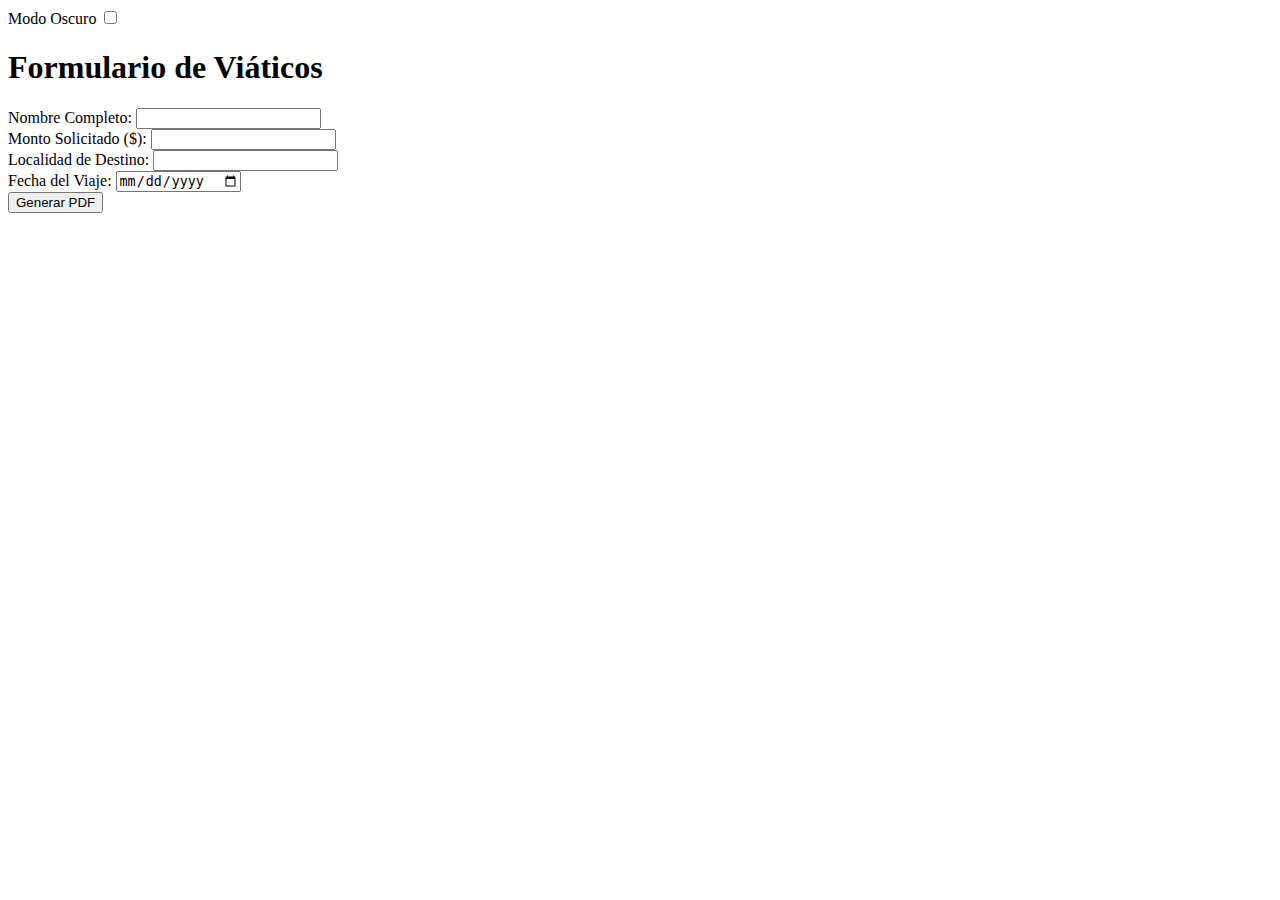
==== src/main/resources/templates/index.html @ 6850a558 "inicio" ====
<!DOCTYPE html>
<html xmlns:th="http://www.thymeleaf.org">
<head>
    <meta charset="UTF-8">
    <meta name="viewport" content="width=device-width, initial-scale=1.0">
    <title>Formulario de Viáticos</title>
    <link rel="stylesheet" th:href="@{/static/style.css}" >
</head>
<body>
<div class="container">
    <div class="theme-switch-container">
        <span class="theme-switch-label">Modo Oscuro</span>
        <label class="theme-switch">
            <input type="checkbox" id="themeSwitch">
            <span class="slider"></span>
        </label>
    </div>

    <h1>Formulario de Viáticos</h1>

    <form id="formularioViaticos">
        <div class="form-group">
            <label for="nombre">Nombre Completo:</label>
            <input type="text" id="nombre" name="nombre" required>
        </div>

        <div class="form-group">
            <label for="monto">Monto Solicitado ($):</label>
            <input type="number" id="monto" name="monto" min="0" step="0.01" required>
        </div>

        <div class="form-group">
            <label for="localidad">Localidad de Destino:</label>
            <input type="text" id="localidad" name="localidad" required>
        </div>

        <div class="form-group">
            <label for="fecha">Fecha del Viaje:</label>
            <input type="date" id="fecha" name="fecha" required>
        </div>

        <button type="submit">Generar PDF</button>
    </form>

    <div id="resultado"></div>
</div>

<script th:src="@{/static/script.js}"></script>
</body>
</html>
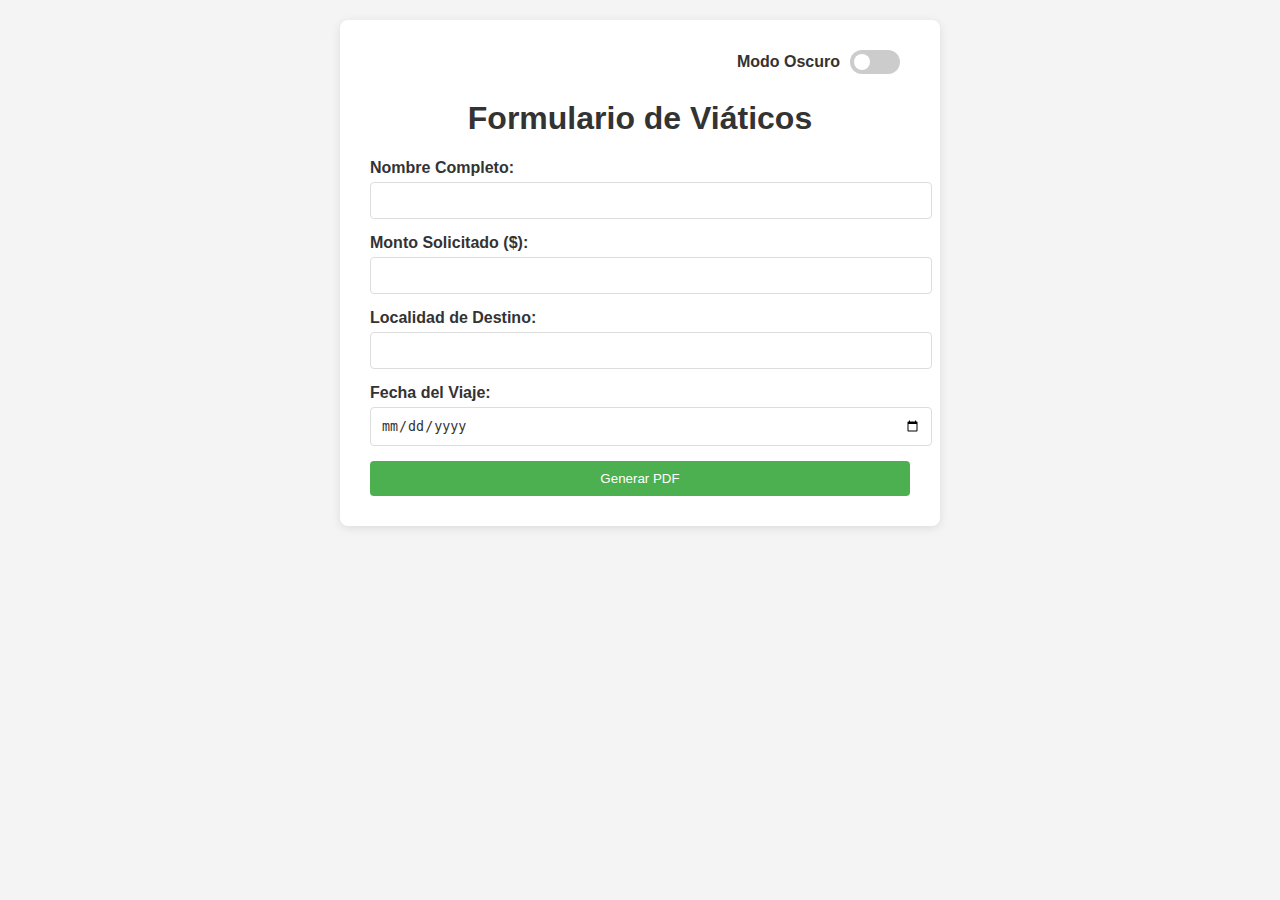
==== commit 0485fa43: "7 vier mar" ====
--- a/src/main/resources/templates/index.html
+++ b/src/main/resources/templates/index.html
@@ -1,24 +1,164 @@
 <!DOCTYPE html>
-<html xmlns:th="http://www.thymeleaf.org">
+<html>
 <head>
     <meta charset="UTF-8">
     <meta name="viewport" content="width=device-width, initial-scale=1.0">
     <title>Formulario de Viáticos</title>
-    <link rel="stylesheet" th:href="@{/static/style.css}" >
+    <style>
+        :root {
+            /* Tema claro */
+            --fondo: #f4f4f4;
+            --fondo-contenedor: white;
+            --texto: #333;
+            --borde: #ddd;
+            --boton-fondo: #4CAF50;
+            --boton-hover: #45a049;
+            --boton-texto: white;
+        }
+
+        .dark-mode {
+            /* Tema oscuro */
+            --fondo: #121212;
+            --fondo-contenedor: #1e1e1e;
+            --texto: #e0e0e0;
+            --borde: #444;
+            --boton-fondo: #45a049;
+            --boton-hover: #4CAF50;
+            --boton-texto: white;
+        }
+
+        body {
+            font-family: Arial, sans-serif;
+            max-width: 600px;
+            margin: 0 auto;
+            padding: 20px;
+            background-color: var(--fondo);
+            color: var(--texto);
+            transition: all 0.3s ease;
+        }
+
+        .container {
+            background-color: var(--fondo-contenedor);
+            padding: 30px;
+            border-radius: 8px;
+            box-shadow: 0 2px 10px rgba(0,0,0,0.1);
+        }
+
+        .theme-toggle {
+            display: flex;
+            justify-content: flex-end;
+            margin-bottom: 20px;
+        }
+
+        .theme-switch {
+            display: flex;
+            align-items: center;
+        }
+
+        .theme-switch label {
+            margin-right: 10px;
+        }
+
+        h1 {
+            text-align: center;
+            color: var(--texto);
+        }
+
+        .form-group {
+            margin-bottom: 15px;
+        }
+
+        label {
+            display: block;
+            margin-bottom: 5px;
+            font-weight: bold;
+        }
+
+        input {
+            width: 100%;
+            padding: 10px;
+            border: 1px solid var(--borde);
+            border-radius: 4px;
+            background-color: var(--fondo-contenedor);
+            color: var(--texto);
+        }
+
+        button {
+            width: 100%;
+            padding: 10px;
+            background-color: var(--boton-fondo);
+            color: var(--boton-texto);
+            border: none;
+            border-radius: 4px;
+            cursor: pointer;
+            transition: background-color 0.3s;
+        }
+
+        button:hover {
+            background-color: var(--boton-hover);
+        }
+
+        .switch {
+            position: relative;
+            display: inline-block;
+            width: 50px;
+            height: 24px;
+        }
+
+        .switch input {
+            opacity: 0;
+            width: 0;
+            height: 0;
+        }
+
+        .slider {
+            position: absolute;
+            cursor: pointer;
+            top: 0;
+            left: 0;
+            right: 0;
+            bottom: 0;
+            background-color: #ccc;
+            transition: .4s;
+            border-radius: 24px;
+        }
+
+        .slider:before {
+            position: absolute;
+            content: "";
+            height: 16px;
+            width: 16px;
+            left: 4px;
+            bottom: 4px;
+            background-color: white;
+            transition: .4s;
+            border-radius: 50%;
+        }
+
+        input:checked + .slider {
+            background-color: #2196F3;
+        }
+
+        input:checked + .slider:before {
+            transform: translateX(26px);
+        }
+    </style>
 </head>
 <body>
 <div class="container">
-    <div class="theme-switch-container">
-        <span class="theme-switch-label">Modo Oscuro</span>
-        <label class="theme-switch">
-            <input type="checkbox" id="themeSwitch">
-            <span class="slider"></span>
-        </label>
+    <div class="theme-toggle">
+        <div class="theme-switch">
+            <label>Modo Oscuro</label>
+            <label class="switch">
+                <input type="checkbox" id="darkModeToggle">
+                <span class="slider"></span>
+            </label>
+        </div>
     </div>
 
     <h1>Formulario de Viáticos</h1>
 
-    <form id="formularioViaticos">
+    <form action="/generarPDF" method="post">
         <div class="form-group">
             <label for="nombre">Nombre Completo:</label>
             <input type="text" id="nombre" name="nombre" required>
@@ -41,10 +181,27 @@
 
         <button type="submit">Generar PDF</button>
     </form>
-
-    <div id="resultado"></div>
 </div>
 
-<script th:src="@{/static/script.js}"></script>
+<script>
+    const darkModeToggle = document.getElementById('darkModeToggle');
+    const body = document.body;
+
+    // Verificar preferencia guardada
+    if (localStorage.getItem('darkMode') === 'enabled') {
+        body.classList.add('dark-mode');
+        darkModeToggle.checked = true;
+    }
+
+    darkModeToggle.addEventListener('change', () => {
+        if (darkModeToggle.checked) {
+            body.classList.add('dark-mode');
+            localStorage.setItem('darkMode', 'enabled');
+        } else {
+            body.classList.remove('dark-mode');
+            localStorage.removeItem('darkMode');
+        }
+    });
+</script>
 </body>
 </html>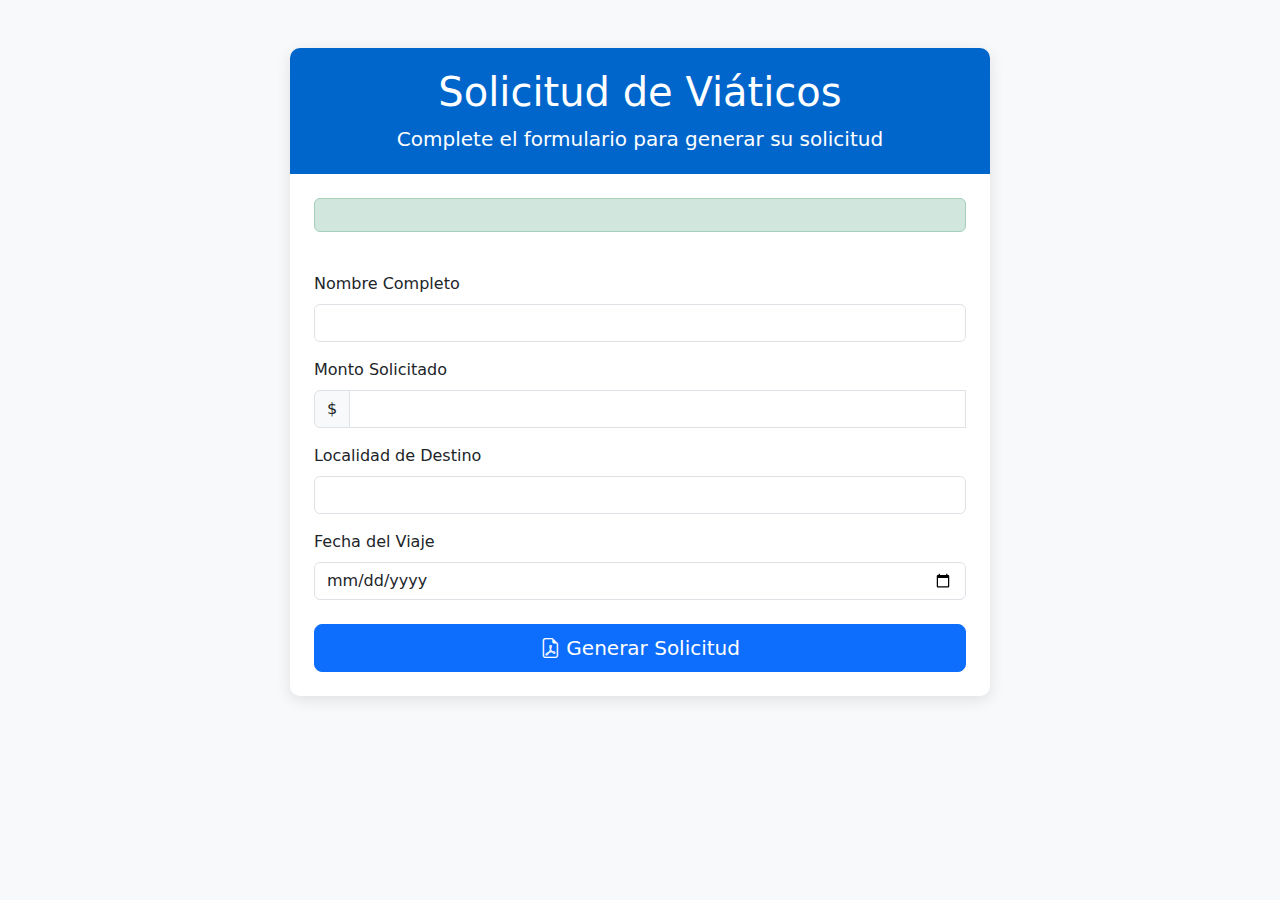
==== commit f00689f1: "listo casi" ====
--- a/src/main/resources/templates/index.html
+++ b/src/main/resources/templates/index.html
@@ -1,207 +1,124 @@
 <!DOCTYPE html>
-<html>
+<html xmlns:th="http://www.thymeleaf.org" data-bs-theme="light">
 <head>
     <meta charset="UTF-8">
     <meta name="viewport" content="width=device-width, initial-scale=1.0">
     <title>Formulario de Viáticos</title>
+    <!-- Bootstrap CSS -->
+    <link href="https://cdn.jsdelivr.net/npm/bootstrap@5.3.0/dist/css/bootstrap.min.css" rel="stylesheet">
     <style>
         :root {
-            /* Tema claro */
-            --fondo: #f4f4f4;
-            --fondo-contenedor: white;
-            --texto: #333;
-            --borde: #ddd;
-            --boton-fondo: #4CAF50;
-            --boton-hover: #45a049;
-            --boton-texto: white;
+            --header-bg-light: #0066cc;
+            --text-color-light: #ffffff;
+            --box-shadow-light: rgba(0, 0, 0, 0.1);
         }
 
-        .dark-mode {
-            /* Tema oscuro */
-            --fondo: #121212;
-            --fondo-contenedor: #1e1e1e;
-            --texto: #e0e0e0;
-            --borde: #444;
-            --boton-fondo: #45a049;
-            --boton-hover: #4CAF50;
-            --boton-texto: white;
-        }
-
-        body {
-            font-family: Arial, sans-serif;
-            max-width: 600px;
+        .form-container {
+            max-width: 700px;
             margin: 0 auto;
-            padding: 20px;
-            background-color: var(--fondo);
-            color: var(--texto);
+            box-shadow: 0 4px 15px var(--box-shadow-light);
+            border-radius: 10px;
             transition: all 0.3s ease;
         }
 
-        .container {
-            background-color: var(--fondo-contenedor);
-            padding: 30px;
-            border-radius: 8px;
-            box-shadow: 0 2px 10px rgba(0,0,0,0.1);
-        }
-
-        .theme-toggle {
-            display: flex;
-            justify-content: flex-end;
-            margin-bottom: 20px;
-        }
-
-        .theme-switch {
-            display: flex;
-            align-items: center;
-        }
-
-        .theme-switch label {
-            margin-right: 10px;
-        }
-
-        h1 {
-            text-align: center;
-            color: var(--texto);
-        }
-
-        .form-group {
-            margin-bottom: 15px;
-        }
-
-        label {
-            display: block;
-            margin-bottom: 5px;
-            font-weight: bold;
-        }
-
-        input {
-            width: 100%;
-            padding: 10px;
-            border: 1px solid var(--borde);
-            border-radius: 4px;
-            background-color: var(--fondo-contenedor);
-            color: var(--texto);
-        }
-
-        button {
-            width: 100%;
-            padding: 10px;
-            background-color: var(--boton-fondo);
-            color: var(--boton-texto);
-            border: none;
-            border-radius: 4px;
-            cursor: pointer;
-            transition: background-color 0.3s;
-        }
-
-        button:hover {
-            background-color: var(--boton-hover);
-        }
-
-        .switch {
-            position: relative;
-            display: inline-block;
-            width: 50px;
-            height: 24px;
-        }
-
-        .switch input {
-            opacity: 0;
-            width: 0;
-            height: 0;
-        }
-
-        .slider {
-            position: absolute;
-            cursor: pointer;
-            top: 0;
-            left: 0;
-            right: 0;
-            bottom: 0;
-            background-color: #ccc;
-            transition: .4s;
-            border-radius: 24px;
-        }
-
-        .slider:before {
-            position: absolute;
-            content: "";
-            height: 16px;
-            width: 16px;
-            left: 4px;
-            bottom: 4px;
-            background-color: white;
-            transition: .4s;
-            border-radius: 50%;
-        }
-
-        input:checked + .slider {
-            background-color: #2196F3;
-        }
-
-        input:checked + .slider:before {
-            transform: translateX(26px);
+        .header-bg {
+            background-color: var(--header-bg-light);
+            color: var(--text-color-light);
+            border-radius: 10px 10px 0 0;
+            padding: 20px;
+            transition: background-color 0.3s ease;
         }
     </style>
 </head>
-<body>
-<div class="container">
-    <div class="theme-toggle">
-        <div class="theme-switch">
-            <label>Modo Oscuro</label>
-            <label class="switch">
-                <input type="checkbox" id="darkModeToggle">
-                <span class="slider"></span>
-            </label>
+<body class="bg-light">
+
+<div class="container py-5">
+    <div class="form-container bg-white">
+        <div class="header-bg text-center">
+            <h1>Solicitud de Viáticos</h1>
+            <p class="lead mb-0">Complete el formulario para generar su solicitud</p>
+        </div>
+
+
+
+        <div th:if="${mensajeExito}" class="alert alert-success mx-4 mt-4" th:text="${mensajeExito}"></div>
+
+        <div class="p-4">
+            <form th:action="@{/generarPDF}" method="post" class="needs-validation" novalidate>
+                <div class="mb-3">
+                    <label for="nombre" class="form-label">Nombre Completo</label>
+                    <input type="text" class="form-control" id="nombre" name="nombre" required>
+                    <div class="invalid-feedback">El nombre es obligatorio</div>
+                </div>
+
+                <div class="mb-3">
+                    <label for="monto" class="form-label">Monto Solicitado</label>
+                    <div class="input-group">
+                        <span class="input-group-text">$</span>
+                        <input type="number" class="form-control" id="monto" name="monto" min="0" step="0.01" required>
+                        <div class="invalid-feedback">Ingrese un monto válido</div>
+                    </div>
+                </div>
+
+                <div class="mb-3">
+                    <label for="localidad" class="form-label">Localidad de Destino</label>
+                    <input type="text" class="form-control" id="localidad" name="localidad" required>
+                    <div class="invalid-feedback">La localidad es obligatoria</div>
+                </div>
+
+                <div class="mb-4">
+                    <label for="fecha" class="form-label">Fecha del Viaje</label>
+                    <input type="date" class="form-control" id="fecha" name="fecha" required>
+                    <div class="invalid-feedback">Seleccione una fecha</div>
+                </div>
+
+                <div class="d-grid gap-2">
+                    <button type="submit" class="btn btn-primary btn-lg">
+                        <i class="bi bi-file-earmark-pdf"></i> Generar Solicitud
+                    </button>
+                    <div id="successMessage" class="alert alert-success mt-3" style="display: none;">
+                        PDF generado correctamente. ¿Desea generar otra solicitud?
+                        <button type="button" class="btn btn-success btn-sm ms-2" onclick="window.location.reload();">
+                            Nueva Solicitud
+                        </button>
+                    </div>
+                </div>
+            </form>
         </div>
     </div>
-
-    <h1>Formulario de Viáticos</h1>
-
-    <form action="/generarPDF" method="post">
-        <div class="form-group">
-            <label for="nombre">Nombre Completo:</label>
-            <input type="text" id="nombre" name="nombre" required>
-        </div>
-
-        <div class="form-group">
-            <label for="monto">Monto Solicitado ($):</label>
-            <input type="number" id="monto" name="monto" min="0" step="0.01" required>
-        </div>
-
-        <div class="form-group">
-            <label for="localidad">Localidad de Destino:</label>
-            <input type="text" id="localidad" name="localidad" required>
-        </div>
-
-        <div class="form-group">
-            <label for="fecha">Fecha del Viaje:</label>
-            <input type="date" id="fecha" name="fecha" required>
-        </div>
-
-        <button type="submit">Generar PDF</button>
-    </form>
 </div>
 
+<!-- Bootstrap Icons -->
+<link rel="stylesheet" href="https://cdn.jsdelivr.net/npm/bootstrap-icons@1.8.0/font/bootstrap-icons.css">
+<!-- Bootstrap JS -->
+<script src="https://cdn.jsdelivr.net/npm/bootstrap@5.3.0/dist/js/bootstrap.bundle.min.js"></script>
+
 <script>
-    const darkModeToggle = document.getElementById('darkModeToggle');
-    const body = document.body;
+    // Validación de formulario
+    (function() {
+        'use strict';
 
-    // Verificar preferencia guardada
-    if (localStorage.getItem('darkMode') === 'enabled') {
-        body.classList.add('dark-mode');
-        darkModeToggle.checked = true;
-    }
+        // Fetch all forms we want to apply validation to
+        var forms = document.querySelectorAll('.needs-validation');
 
-    darkModeToggle.addEventListener('change', () => {
-        if (darkModeToggle.checked) {
-            body.classList.add('dark-mode');
-            localStorage.setItem('darkMode', 'enabled');
-        } else {
-            body.classList.remove('dark-mode');
-            localStorage.removeItem('darkMode');
-        }
-    });
+        // Loop over them and prevent submission
+        Array.prototype.slice.call(forms).forEach(function(form) {
+            form.addEventListener('submit', function(event) {
+                if (!form.checkValidity()) {
+                    event.preventDefault();
+                    event.stopPropagation();
+                } else {
+                    // Si el formulario es válido, mostrar mensaje después de un pequeño retraso
+                    // para simular que la descarga ya ocurrió
+                    setTimeout(function() {
+                        document.getElementById('successMessage').style.display = 'block';
+                    }, 2000);
+                }
+
+                form.classList.add('was-validated');
+            }, false);
+        });
+    })();
 </script>
 </body>
 </html>